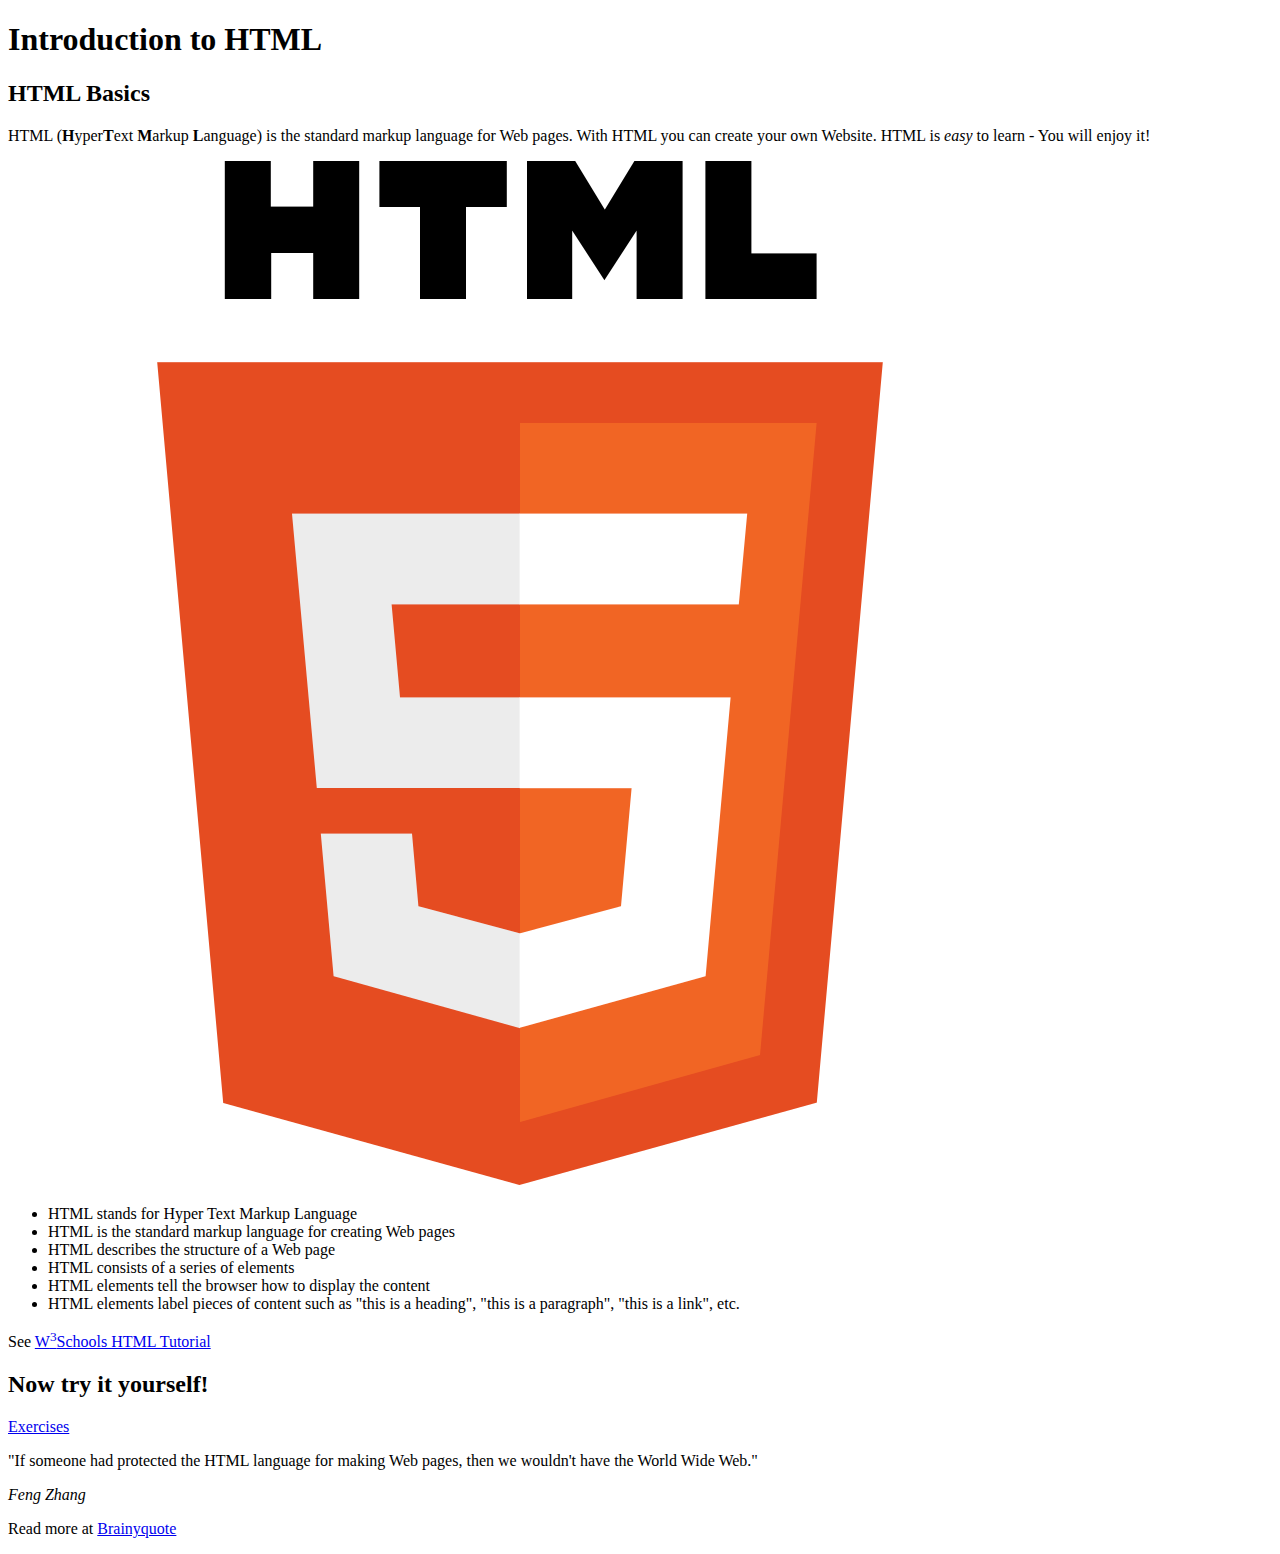
==== index.html @ a2d85807 "Create html pages" ====
<!DOCTYPE html>
<html lang="en">
<head>
    <meta charset="UTF-8">
    <title>Introduction to HTML</title>
</head>


<body>
<header>
<h1>Introduction to HTML</h1>
</header>



<main>
<h2>HTML Basics</h2>
<p> HTML (<strong>H</strong>yper<strong>T</strong>ext <strong>M</strong>arkup <strong>L</strong>anguage) is the standard markup language for Web pages.
    With HTML you can create your own Website. HTML is <em>easy</em> to learn - You will enjoy it! </p>

    <img src="images/HTML5_logo.png" alt="HTML5 logo" width=1024>


<ul>
    <li> HTML stands for Hyper Text Markup Language </li>
    <li> HTML is the standard markup language for creating Web pages </li>
    <li> HTML describes the structure of a Web page </li>
    <li> HTML consists of a series of elements </li>
    <li> HTML elements tell the browser how to display the content </li>
    <li> HTML elements label pieces of content such as "this is a heading", "this is a paragraph", "this is a link", etc. </li>
</ul>
    See <a href="https://www.w3schools.com/html/">W<sup>3</sup>Schools HTML Tutorial</a>


    <h2>Now try it yourself!</h2>
    <a href="exercise.html">Exercises</a>
</main>


<footer>
    <p>"If someone had protected the HTML language for making Web pages, then we wouldn't have the World Wide Web."</p>
    <p> <em>Feng Zhang</em></p>
    <p>Read more at <a href="https://www.brainyquote.com/topics/html-quotes">Brainyquote</a></p>
</footer>



</body>
</html>
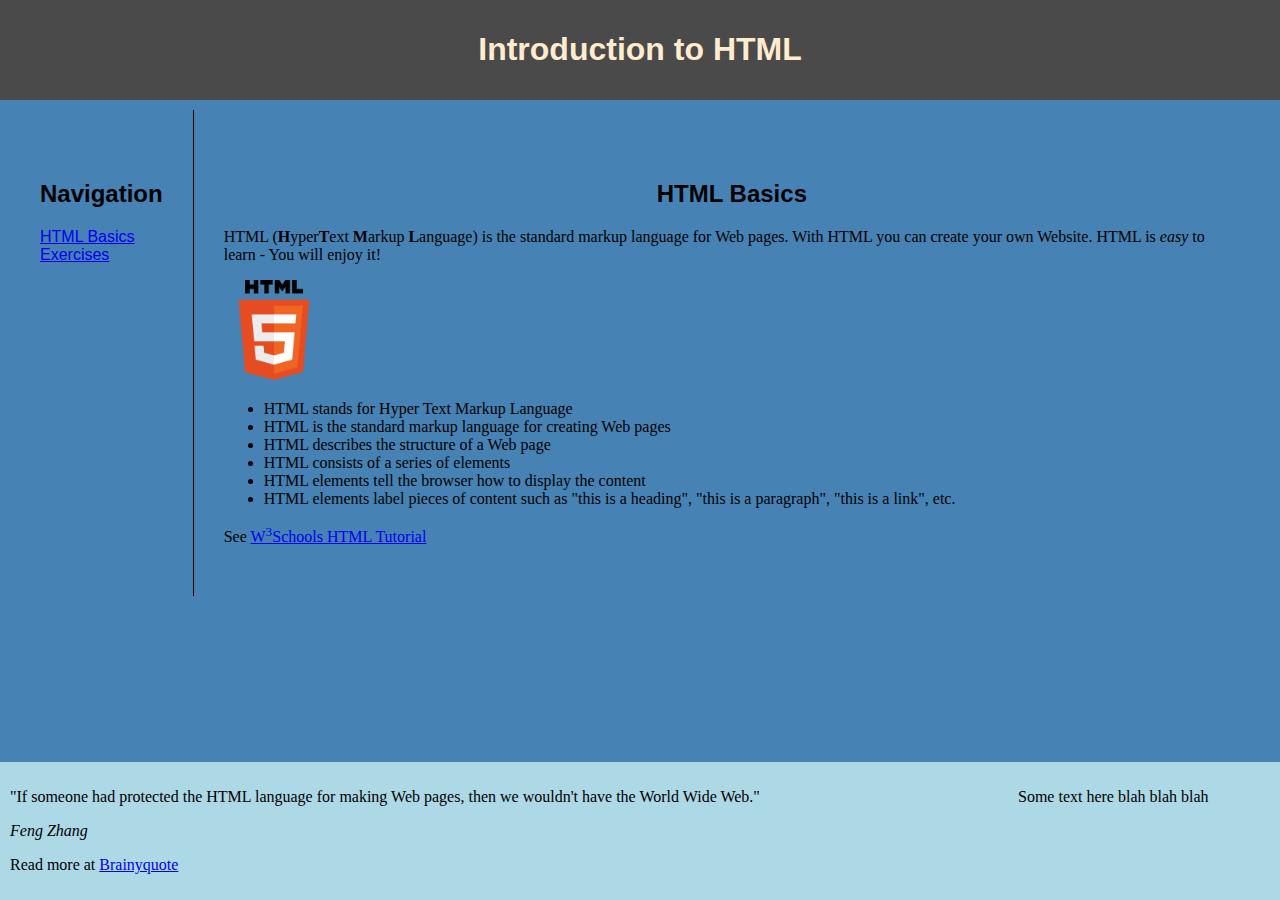
==== commit c9ca6789: "Add CSS" ====
--- a/index.html
+++ b/index.html
@@ -3,46 +3,72 @@
 <head>
     <meta charset="UTF-8">
     <title>Introduction to HTML</title>
+    <link href="css/style.css" rel = "stylesheet">
 </head>
 
 
 <body>
 <header>
-<h1>Introduction to HTML</h1>
+    <h1>Introduction to HTML</h1>
 </header>
 
 
 
 <main>
-<h2>HTML Basics</h2>
-<p> HTML (<strong>H</strong>yper<strong>T</strong>ext <strong>M</strong>arkup <strong>L</strong>anguage) is the standard markup language for Web pages.
-    With HTML you can create your own Website. HTML is <em>easy</em> to learn - You will enjoy it! </p>
+    <div class="columns">
 
-    <img src="images/HTML5_logo.png" alt="HTML5 logo" width=1024>
+        <!------------ column1 --------------->
+        <div class="column navigation">
+            <h2>Navigation</h2>
+            <ul class="list-without-bullets">
+                <li><a href="index.html">HTML Basics</a></li>
+                <li><a href="exercise.html">Exercises</a></li>
+            </ul>
+        </div>
+
+        <!------------ column2 --------------->
+        <div class="column">
+
+            <h2>HTML Basics</h2>
+            <p> HTML (<strong>H</strong>yper<strong>T</strong>ext <strong>M</strong>arkup <strong>L</strong>anguage) is
+                the standard markup language for Web pages.
+                With HTML you can create your own Website. HTML is <em>easy</em> to learn - You will enjoy it! </p>
+
+            <img src="images/HTML5_logo.png" alt="HTML5 logo" width=100px>
 
 
-<ul>
-    <li> HTML stands for Hyper Text Markup Language </li>
-    <li> HTML is the standard markup language for creating Web pages </li>
-    <li> HTML describes the structure of a Web page </li>
-    <li> HTML consists of a series of elements </li>
-    <li> HTML elements tell the browser how to display the content </li>
-    <li> HTML elements label pieces of content such as "this is a heading", "this is a paragraph", "this is a link", etc. </li>
-</ul>
-    See <a href="https://www.w3schools.com/html/">W<sup>3</sup>Schools HTML Tutorial</a>
+            <ul>
+                <li> HTML stands for Hyper Text Markup Language</li>
+                <li> HTML is the standard markup language for creating Web pages</li>
+                <li> HTML describes the structure of a Web page</li>
+                <li> HTML consists of a series of elements</li>
+                <li> HTML elements tell the browser how to display the content</li>
+                <li> HTML elements label pieces of content such as "this is a heading", "this is a paragraph", "this is
+                    a link", etc.
+                </li>
+            </ul>
+            See <a href="https://www.w3schools.com/html/">W<sup>3</sup>Schools HTML Tutorial</a>
+        </div>
 
-
-    <h2>Now try it yourself!</h2>
-    <a href="exercise.html">Exercises</a>
+    </div>
 </main>
 
 
 <footer>
-    <p>"If someone had protected the HTML language for making Web pages, then we wouldn't have the World Wide Web."</p>
-    <p> <em>Feng Zhang</em></p>
-    <p>Read more at <a href="https://www.brainyquote.com/topics/html-quotes">Brainyquote</a></p>
+    <div class="grid-box">
+        <!------------ column1 --------------->
+        <div class="box1">
+            <p>"If someone had protected the HTML language for making Web pages, then we wouldn't have the World Wide
+                Web."</p>
+            <p><em>Feng Zhang</em></p>
+            <p>Read more at <a href="https://www.brainyquote.com/topics/html-quotes">Brainyquote</a></p>
+        </div>
+        <!------------ column2 --------------->
+        <div class="box2">
+            <p>Some text here blah blah blah</p>
+        </div>
+    </div>
 </footer>
-
 
 
 </body>
--- a/css/style.css
+++ b/css/style.css
@@ -0,0 +1,76 @@
+body {
+    background-color: steelblue;
+    margin: 0;
+    min-height: 100vh;
+    display: grid;
+    grid-template-rows: auto 1fr auto;
+    }
+
+
+header {
+    background-color: #4a4a4a;
+    color: blanchedalmond;
+    text-align: center;
+    padding: 10px;
+    min-height:50px;
+}
+
+main {
+    padding: 10px;
+}
+
+footer {
+    background-color: lightblue;
+    padding: 10px
+    min-height: 50px;
+
+}
+
+h1 {
+    text-align: center;
+    font-family: sans-serif;
+}
+
+h2 {
+    text-align: center;
+    font-family: sans-serif;
+}
+
+.columns {
+    display: flex;
+}
+
+.column {
+    padding: 50px 30px;
+}
+
+.navigation {
+    border-right: black solid 1px;
+    font-family: sans-serif;
+}
+
+.list-without-bullets {
+    list-style-type: none;
+    padding: 0;
+    margin: 0;
+}
+
+.grid-box {
+    /*width: 100vw;
+    height: 100vh;*/
+    display: grid;
+    grid-template-columns: 80% 20%;
+    grid-template-rows: 100%;
+    padding: 10px;
+}
+
+.box1 {
+    grid-column-start: 1;
+    grid-column-end: 2;
+}
+
+
+.box2 {
+    grid-column-start: 2;
+    grid-column-end: 3;
+}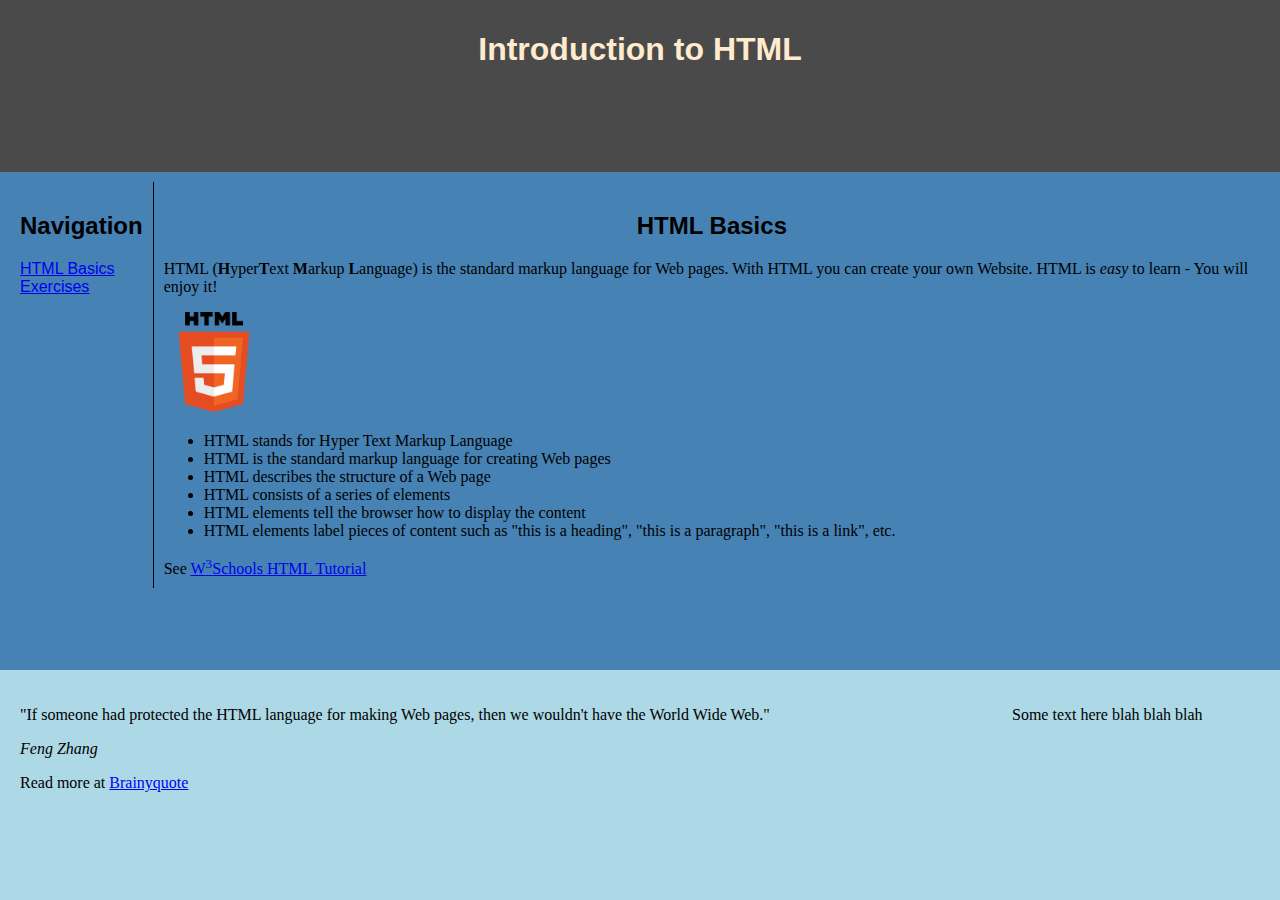
==== commit ede9c5ba: "Change layout" ====
--- a/index.html
+++ b/index.html
@@ -71,5 +71,6 @@
 </footer>
 
 
+
 </body>
 </html>--- a/css/style.css
+++ b/css/style.css
@@ -1,28 +1,33 @@
 body {
-    background-color: steelblue;
+
     margin: 0;
-    min-height: 100vh;
+    height: 100vh;
     display: grid;
-    grid-template-rows: auto 1fr auto;
+    /*grid-template-rows: auto 1fr auto;*/
     }
 
+* {
+    box-sizing: border-box;
+}
 
 header {
     background-color: #4a4a4a;
     color: blanchedalmond;
     text-align: center;
     padding: 10px;
-    min-height:50px;
+    /*min-height:50px;*/
 }
 
 main {
+    background-color: steelblue;
     padding: 10px;
 }
 
 footer {
+    margin-top: 0;
     background-color: lightblue;
-    padding: 10px
-    min-height: 50px;
+    padding: 10px;
+    /*min-height: 50px;*/
 
 }
 
@@ -41,7 +46,7 @@
 }
 
 .column {
-    padding: 50px 30px;
+    padding: 10px;
 }
 
 .navigation {
